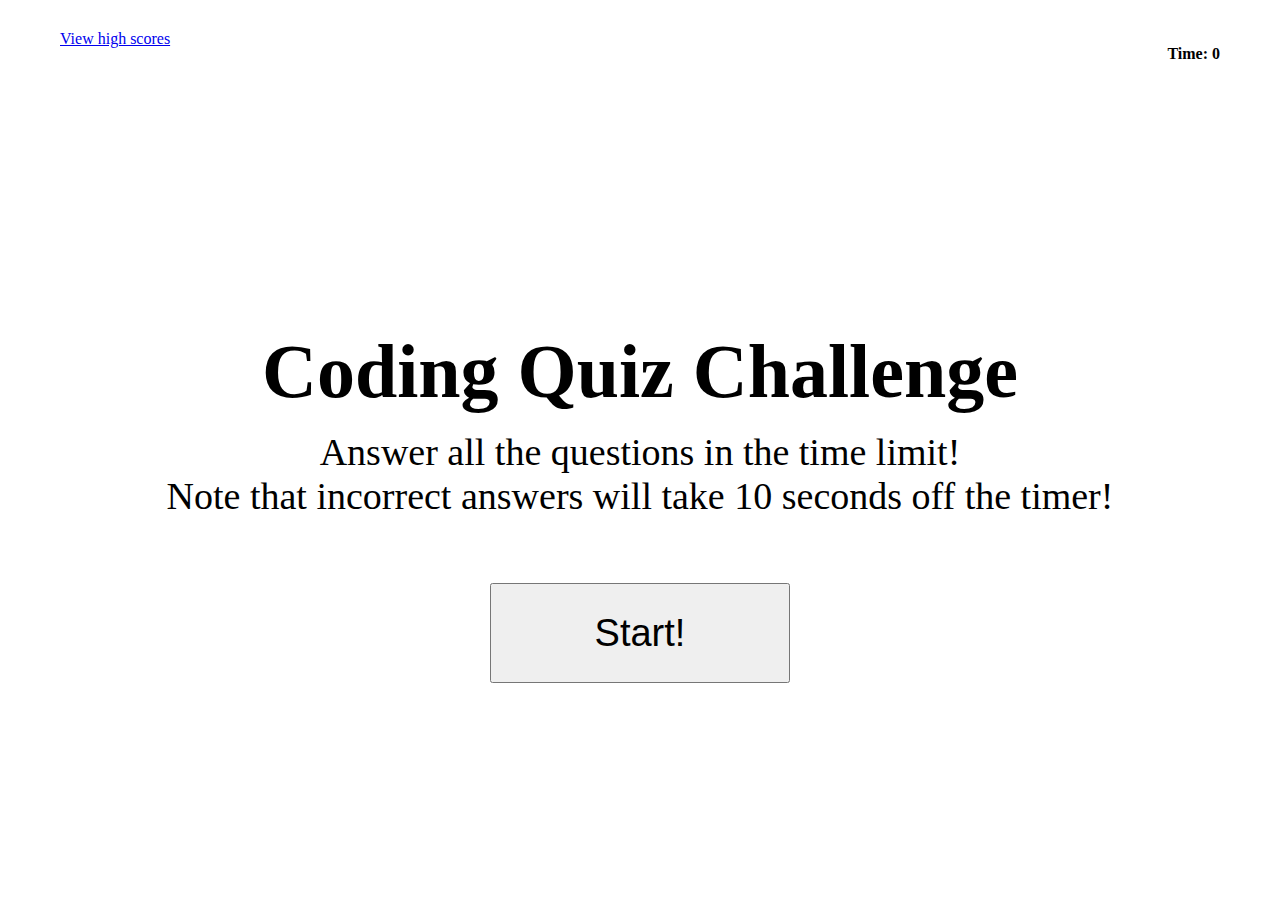
==== index.html @ 509293ff "added style.css and setup intro page" ====
<!DOCTYPE html>
<html lang="en">
<head>
    <meta charset="UTF-8">
    <meta http-equiv="X-UA-Compatible" content="IE=edge">
    <meta name="viewport" content="width=device-width, initial-scale=1.0">
    <link rel="stylesheet" href="./assets/style.css">
    <title>Coding Quiz!</title>
</head>
<body>
    <header>
        <a href="google.com">View high scores</a>
        <h4>Time: 0</h4>
    </header>
    <main>
        <form>
            <h1>Coding Quiz Challenge</h1>
            <p id="intro-text">Answer all the questions in the time limit! </br> Note that incorrect answers will take 10 seconds off the timer!</p>
            <button id="start-btn">Start!</button>
        </form>
    </main>
    <script src="script.js"></script>
</body>
</html>
---- assets/style.css ----
* {
    margin: 15px;
}

header {
    margin-bottom: 250px;
}
header h4 {
    float: right;
}

main {
    font-size: 38px;
    display: flex;
    justify-content: center;
    text-align: center;
}

#start-btn {
    font-size: 38px;
    width: 300px;
    height: 100px;
}

#intro-text {
    margin-bottom: 50px;
}
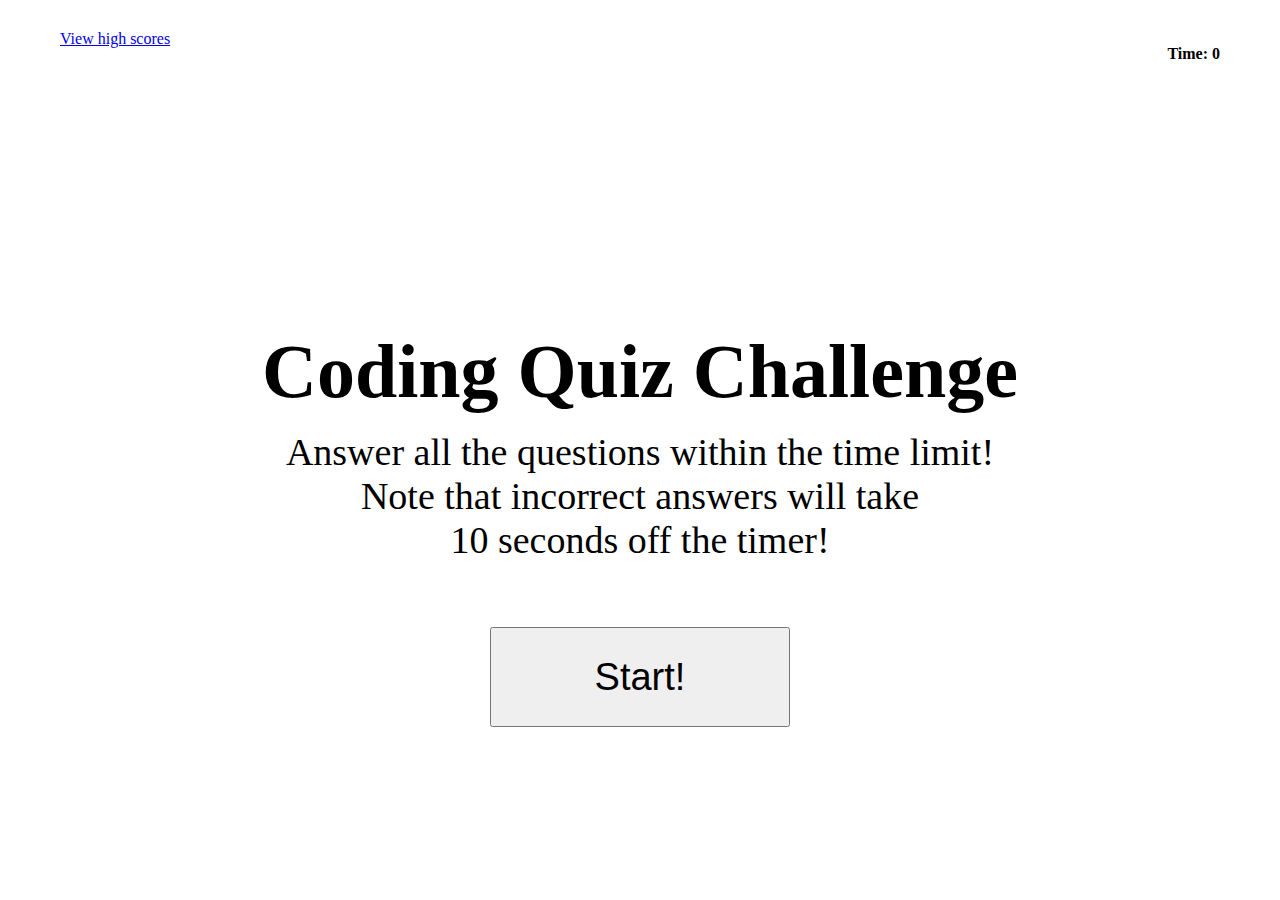
==== commit b1cc69d5: "started quiz" ====
--- a/index.html
+++ b/index.html
@@ -13,12 +13,12 @@
         <h4>Time: 0</h4>
     </header>
     <main>
-        <form>
+        <div id="start-info">
             <h1>Coding Quiz Challenge</h1>
-            <p id="intro-text">Answer all the questions in the time limit! </br> Note that incorrect answers will take 10 seconds off the timer!</p>
+            <p id="intro-text">Answer all the questions within the time limit! </br> Note that incorrect answers will take </br> 10 seconds off the timer!</p>
             <button id="start-btn">Start!</button>
-        </form>
+        </div>
     </main>
-    <script src="script.js"></script>
+    <script src="./assets/script.js"></script>
 </body>
 </html>--- a/assets/style.css
+++ b/assets/style.css
@@ -24,4 +24,8 @@
 
 #intro-text {
     margin-bottom: 50px;
+}
+
+ol {
+    list-style-type: lower-alpha;
 }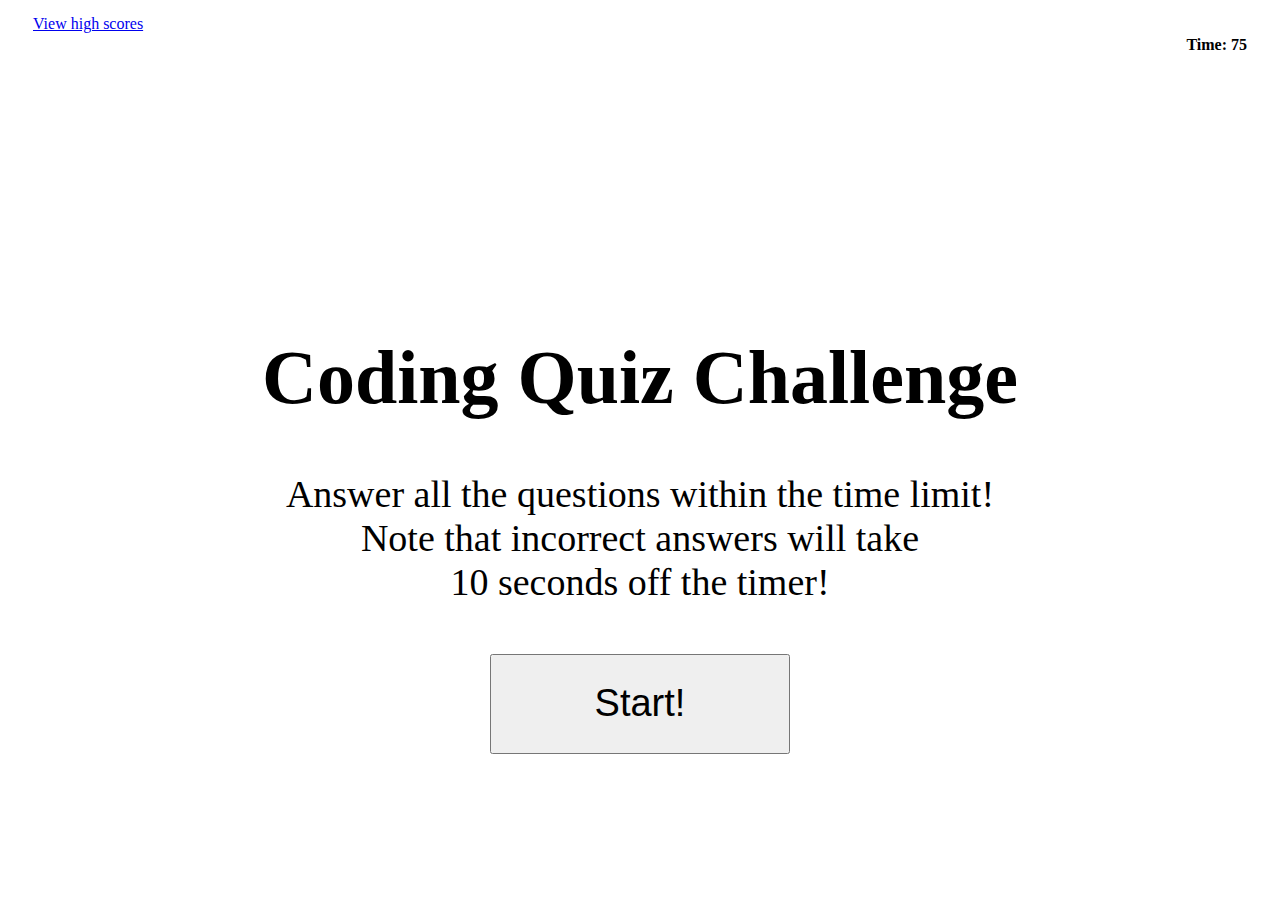
==== commit cc55358f: "added timer" ====
--- a/index.html
+++ b/index.html
@@ -8,9 +8,9 @@
     <title>Coding Quiz!</title>
 </head>
 <body>
-    <header>
+    <header id="#header">
         <a href="google.com">View high scores</a>
-        <h4>Time: 0</h4>
+        <h4 id="timer"></h4>
     </header>
     <main>
         <div id="start-info">
--- a/assets/style.css
+++ b/assets/style.css
@@ -1,9 +1,5 @@
-* {
-    margin: 15px;
-}
-
 header {
-    margin-bottom: 250px;
+    margin:15px 25px 250px 25px;
 }
 header h4 {
     float: right;
@@ -26,6 +22,18 @@
     margin-bottom: 50px;
 }
 
-ol {
-    list-style-type: lower-alpha;
+#answers {
+    list-style-type: none;
+    text-align: left;
+    margin: 0;
+}
+
+.answer-btn {
+    width: 100%;
+    text-align: left;
+    height: 50px;
+}
+
+#questions-container {
+    width: 640px;
 }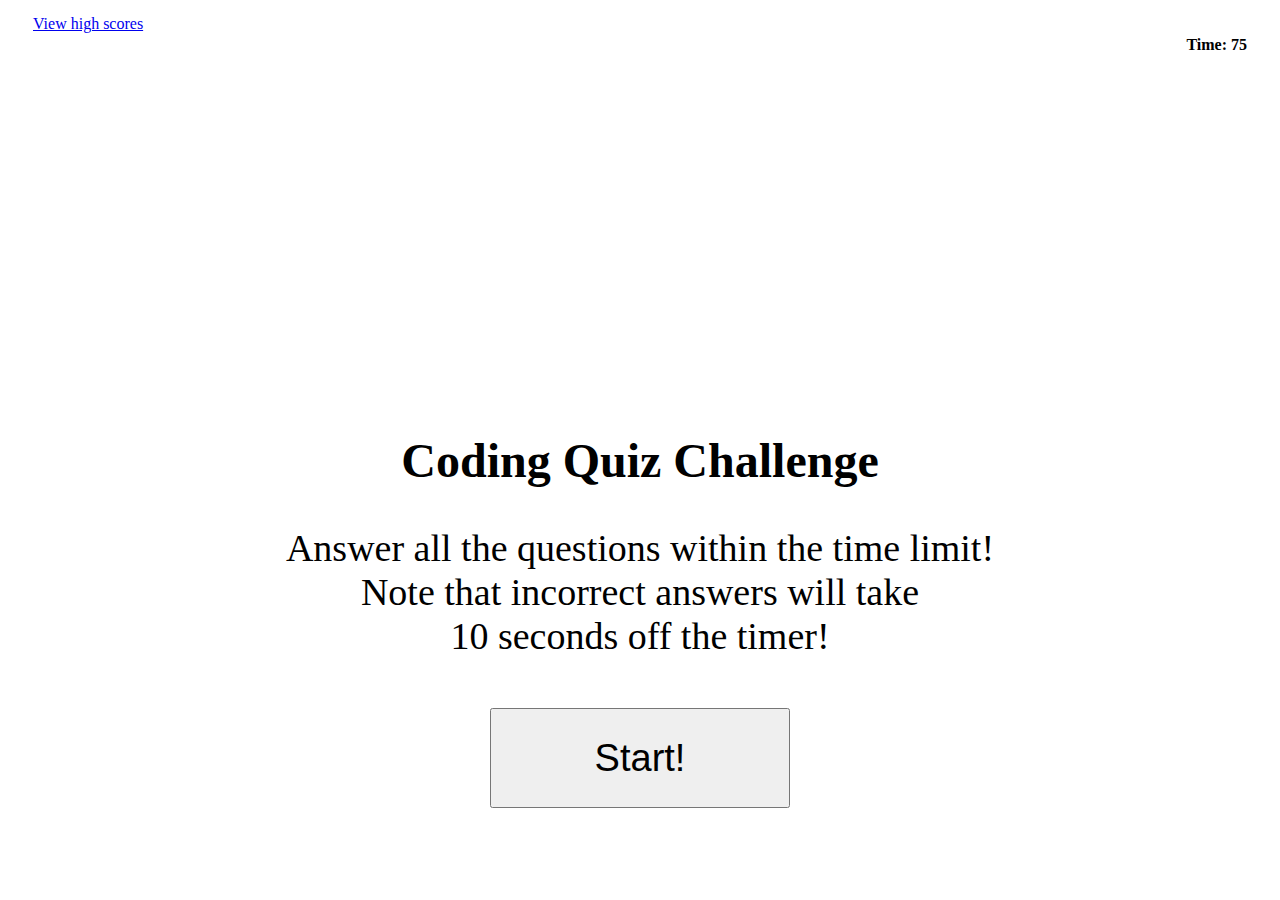
==== commit 5812742b: "restructured files/folders also added scores to leaderboard page" ====
--- a/index.html
+++ b/index.html
@@ -4,12 +4,12 @@
     <meta charset="UTF-8">
     <meta http-equiv="X-UA-Compatible" content="IE=edge">
     <meta name="viewport" content="width=device-width, initial-scale=1.0">
-    <link rel="stylesheet" href="./assets/style.css">
+    <link rel="stylesheet" href="./assets/css/style.css">
     <title>Coding Quiz!</title>
 </head>
 <body>
     <header id="#header">
-        <a href="google.com">View high scores</a>
+        <a href="./assets/leaderboard.html">View high scores</a>
         <h4 id="timer"></h4>
     </header>
     <main>
@@ -19,6 +19,6 @@
             <button id="start-btn">Start!</button>
         </div>
     </main>
-    <script src="./assets/script.js"></script>
+    <script src="./assets/js/script.js"></script>
 </body>
 </html>--- a/assets/css/style.css
+++ b/assets/css/style.css
@@ -0,0 +1,57 @@
+header {
+    margin:15px 25px 250px 25px;
+}
+header h4 {
+    float: right;
+}
+
+main {
+    font-size: 38px;
+    display: flex;
+    justify-content: center;
+    text-align: center;
+}
+
+#start-btn {
+    font-size: 38px;
+    width: 300px;
+    height: 100px;
+}
+
+#intro-text {
+    margin-bottom: 50px;
+}
+
+#answers {
+    list-style-type: none;
+    text-align: left;
+    margin: 0;
+}
+
+.answer-btn {
+    width: 100%;
+    text-align: left;
+    height: 50px;
+}
+
+#questions-container {
+    width: 640px;
+}
+
+textarea {
+    resize: none;
+    font-size: 38px;
+}
+
+h1 {
+    font-size: 48px;
+    margin-top: 150px;
+    text-align: center;
+}
+
+#leaderboard {
+    width: fit-content;
+    margin: auto;
+    text-align: center;
+    font-size: 44px;
+}
